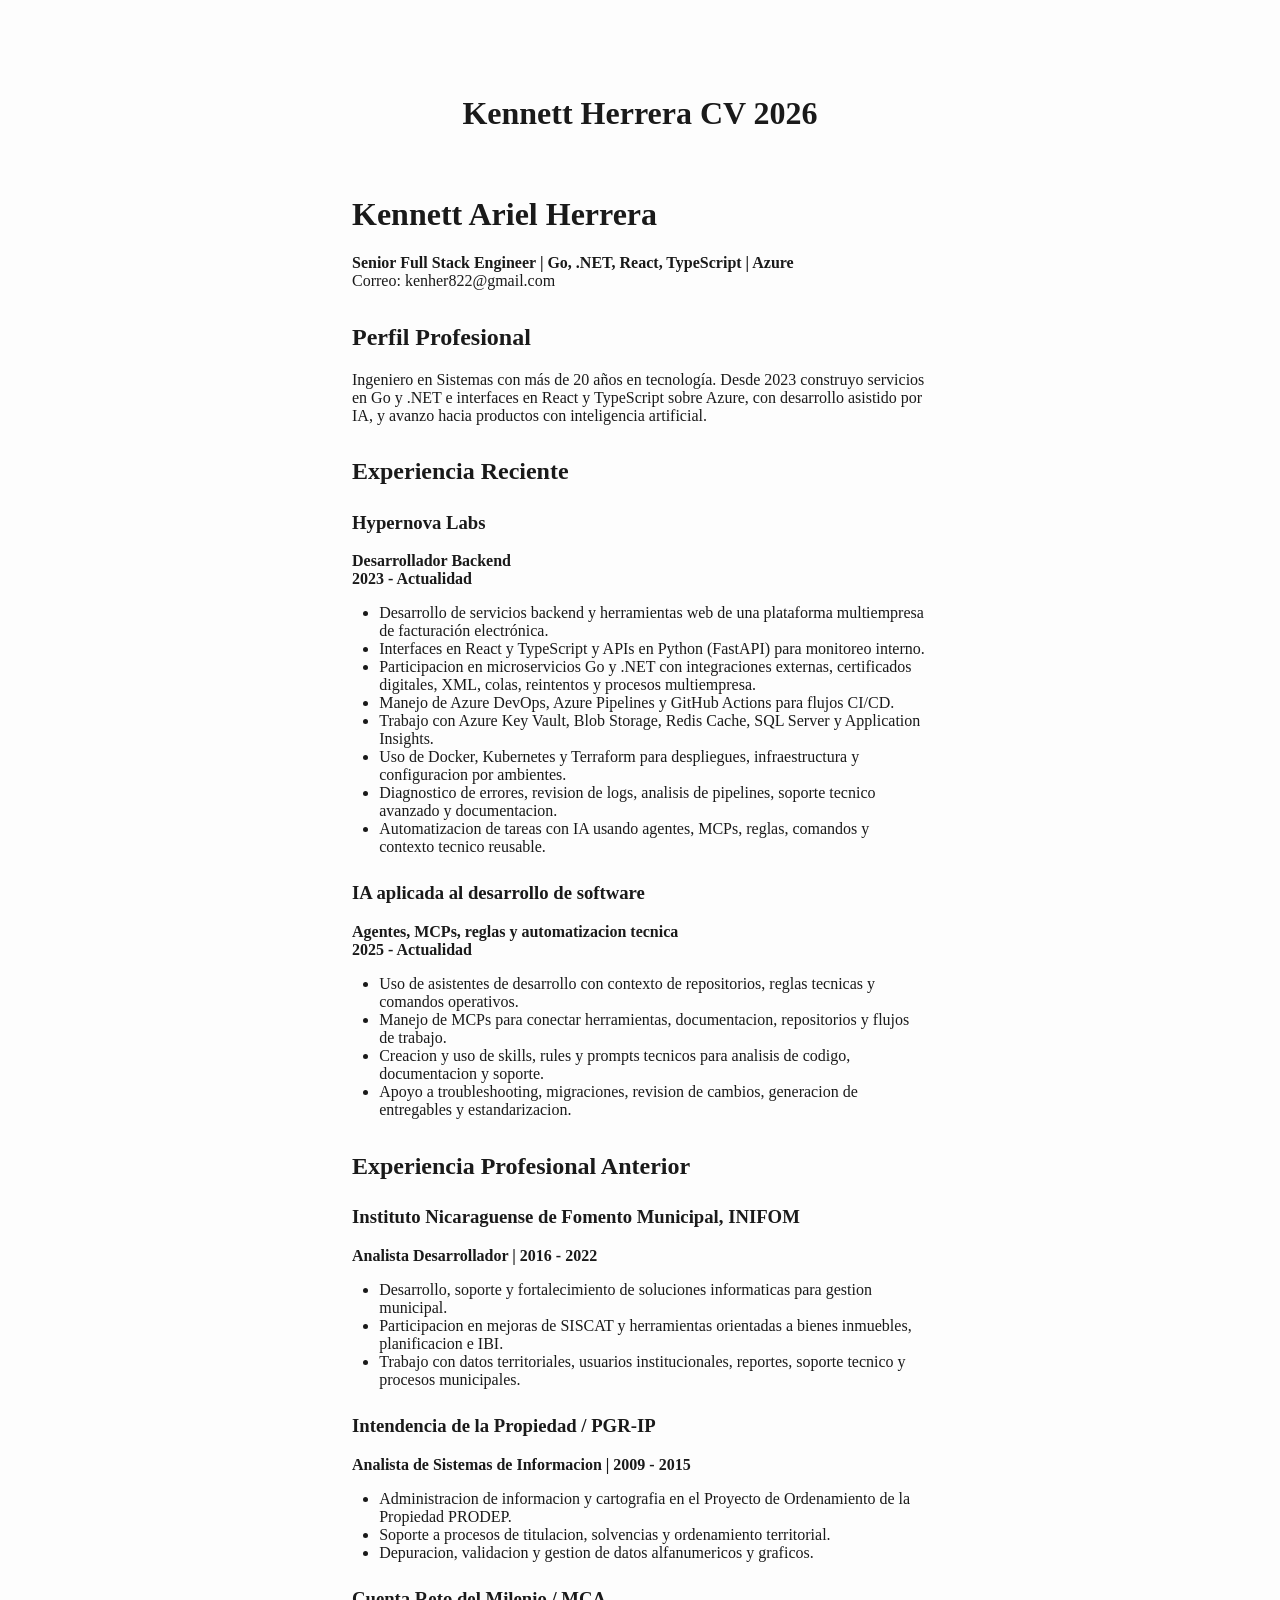
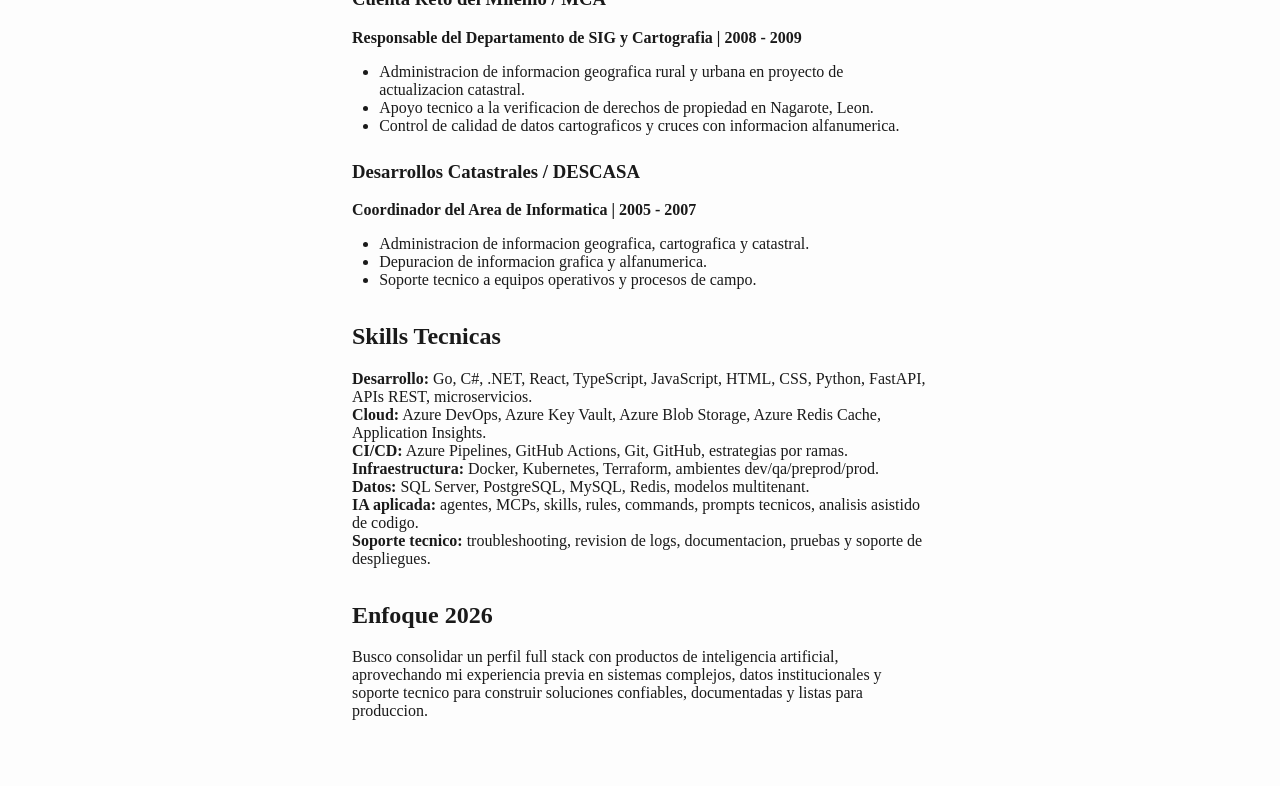
==== cv/CV_Kennett_Herrera_2026.html @ 6d3596ff "feat: update profile to Senior Full Stack Engineer and refresh CV" ====
<!DOCTYPE html>
<html xmlns="http://www.w3.org/1999/xhtml" lang="" xml:lang="">
<head>
  <meta charset="utf-8" />
  <meta name="generator" content="pandoc" />
  <meta name="viewport" content="width=device-width, initial-scale=1.0, user-scalable=yes" />
  <title>Kennett Herrera CV 2026</title>
  <style>
    html {
      color: #1a1a1a;
      background-color: #fdfdfd;
    }
    body {
      margin: 0 auto;
      max-width: 36em;
      padding-left: 50px;
      padding-right: 50px;
      padding-top: 50px;
      padding-bottom: 50px;
      hyphens: auto;
      overflow-wrap: break-word;
      text-rendering: optimizeLegibility;
      font-kerning: normal;
    }
    @media (max-width: 600px) {
      body {
        font-size: 0.9em;
        padding: 12px;
      }
      h1 {
        font-size: 1.8em;
      }
    }
    @media print {
      html {
        background-color: white;
      }
      body {
        background-color: transparent;
        color: black;
        font-size: 12pt;
      }
      p, h2, h3 {
        orphans: 3;
        widows: 3;
      }
      h2, h3, h4 {
        page-break-after: avoid;
      }
    }
    p {
      margin: 1em 0;
    }
    a {
      color: #1a1a1a;
    }
    a:visited {
      color: #1a1a1a;
    }
    img {
      max-width: 100%;
    }
    svg {
      height: auto;
      max-width: 100%;
    }
    h1, h2, h3, h4, h5, h6 {
      margin-top: 1.4em;
    }
    h5, h6 {
      font-size: 1em;
      font-style: italic;
    }
    h6 {
      font-weight: normal;
    }
    ol, ul {
      padding-left: 1.7em;
      margin-top: 1em;
    }
    li > ol, li > ul {
      margin-top: 0;
    }
    blockquote {
      margin: 1em 0 1em 1.7em;
      padding-left: 1em;
      border-left: 2px solid #e6e6e6;
      color: #606060;
    }
    code {
      font-family: Menlo, Monaco, Consolas, 'Lucida Console', monospace;
      font-size: 85%;
      margin: 0;
      hyphens: manual;
    }
    pre {
      margin: 1em 0;
      overflow: auto;
    }
    pre code {
      padding: 0;
      overflow: visible;
      overflow-wrap: normal;
    }
    .sourceCode {
     background-color: transparent;
     overflow: visible;
    }
    hr {
      border: none;
      border-top: 1px solid #1a1a1a;
      height: 1px;
      margin: 1em 0;
    }
    table {
      margin: 1em 0;
      border-collapse: collapse;
      width: 100%;
      overflow-x: auto;
      display: block;
      font-variant-numeric: lining-nums tabular-nums;
    }
    table caption {
      margin-bottom: 0.75em;
    }
    tbody {
      margin-top: 0.5em;
      border-top: 1px solid #1a1a1a;
      border-bottom: 1px solid #1a1a1a;
    }
    th {
      border-top: 1px solid #1a1a1a;
      padding: 0.25em 0.5em 0.25em 0.5em;
    }
    td {
      padding: 0.125em 0.5em 0.25em 0.5em;
    }
    header {
      margin-bottom: 4em;
      text-align: center;
    }
    #TOC li {
      list-style: none;
    }
    #TOC ul {
      padding-left: 1.3em;
    }
    #TOC > ul {
      padding-left: 0;
    }
    #TOC a:not(:hover) {
      text-decoration: none;
    }
    code{white-space: pre-wrap;}
    span.smallcaps{font-variant: small-caps;}
    div.columns{display: flex; gap: min(4vw, 1.5em);}
    div.column{flex: auto; overflow-x: auto;}
    div.hanging-indent{margin-left: 1.5em; text-indent: -1.5em;}
    /* The extra [class] is a hack that increases specificity enough to
       override a similar rule in reveal.js */
    ul.task-list[class]{list-style: none;}
    ul.task-list li input[type="checkbox"] {
      font-size: inherit;
      width: 0.8em;
      margin: 0 0.8em 0.2em -1.6em;
      vertical-align: middle;
    }
    .display.math{display: block; text-align: center; margin: 0.5rem auto;}
  </style>
</head>
<body>
<header id="title-block-header">
<h1 class="title">Kennett Herrera CV 2026</h1>
</header>
<h1 id="kennett-ariel-herrera">Kennett Ariel Herrera</h1>
<p><strong>Senior Full Stack Engineer | Go, .NET, React, TypeScript |
Azure</strong><br />
Correo: kenher822@gmail.com</p>
<h2 id="perfil-profesional">Perfil Profesional</h2>
<p>Ingeniero en Sistemas con más de 20 años en tecnología. Desde 2023
construyo servicios en Go y .NET e interfaces en React y TypeScript
sobre Azure, con desarrollo asistido por IA, y avanzo hacia productos
con inteligencia artificial.</p>
<h2 id="experiencia-reciente">Experiencia Reciente</h2>
<h3 id="hypernova-labs">Hypernova Labs</h3>
<p><strong>Desarrollador Backend</strong><br />
<strong>2023 - Actualidad</strong></p>
<ul>
<li>Desarrollo de servicios backend y herramientas web de una plataforma
multiempresa de facturación electrónica.</li>
<li>Interfaces en React y TypeScript y APIs en Python (FastAPI) para
monitoreo interno.</li>
<li>Participacion en microservicios Go y .NET con integraciones
externas, certificados digitales, XML, colas, reintentos y procesos
multiempresa.</li>
<li>Manejo de Azure DevOps, Azure Pipelines y GitHub Actions para flujos
CI/CD.</li>
<li>Trabajo con Azure Key Vault, Blob Storage, Redis Cache, SQL Server y
Application Insights.</li>
<li>Uso de Docker, Kubernetes y Terraform para despliegues,
infraestructura y configuracion por ambientes.</li>
<li>Diagnostico de errores, revision de logs, analisis de pipelines,
soporte tecnico avanzado y documentacion.</li>
<li>Automatizacion de tareas con IA usando agentes, MCPs, reglas,
comandos y contexto tecnico reusable.</li>
</ul>
<h3 id="ia-aplicada-al-desarrollo-de-software">IA aplicada al desarrollo
de software</h3>
<p><strong>Agentes, MCPs, reglas y automatizacion tecnica</strong><br />
<strong>2025 - Actualidad</strong></p>
<ul>
<li>Uso de asistentes de desarrollo con contexto de repositorios, reglas
tecnicas y comandos operativos.</li>
<li>Manejo de MCPs para conectar herramientas, documentacion,
repositorios y flujos de trabajo.</li>
<li>Creacion y uso de skills, rules y prompts tecnicos para analisis de
codigo, documentacion y soporte.</li>
<li>Apoyo a troubleshooting, migraciones, revision de cambios,
generacion de entregables y estandarizacion.</li>
</ul>
<h2 id="experiencia-profesional-anterior">Experiencia Profesional
Anterior</h2>
<h3 id="instituto-nicaraguense-de-fomento-municipal-inifom">Instituto
Nicaraguense de Fomento Municipal, INIFOM</h3>
<p><strong>Analista Desarrollador | 2016 - 2022</strong></p>
<ul>
<li>Desarrollo, soporte y fortalecimiento de soluciones informaticas
para gestion municipal.</li>
<li>Participacion en mejoras de SISCAT y herramientas orientadas a
bienes inmuebles, planificacion e IBI.</li>
<li>Trabajo con datos territoriales, usuarios institucionales, reportes,
soporte tecnico y procesos municipales.</li>
</ul>
<h3 id="intendencia-de-la-propiedad-pgr-ip">Intendencia de la Propiedad
/ PGR-IP</h3>
<p><strong>Analista de Sistemas de Informacion | 2009 -
2015</strong></p>
<ul>
<li>Administracion de informacion y cartografia en el Proyecto de
Ordenamiento de la Propiedad PRODEP.</li>
<li>Soporte a procesos de titulacion, solvencias y ordenamiento
territorial.</li>
<li>Depuracion, validacion y gestion de datos alfanumericos y
graficos.</li>
</ul>
<h3 id="cuenta-reto-del-milenio-mca">Cuenta Reto del Milenio / MCA</h3>
<p><strong>Responsable del Departamento de SIG y Cartografia | 2008 -
2009</strong></p>
<ul>
<li>Administracion de informacion geografica rural y urbana en proyecto
de actualizacion catastral.</li>
<li>Apoyo tecnico a la verificacion de derechos de propiedad en
Nagarote, Leon.</li>
<li>Control de calidad de datos cartograficos y cruces con informacion
alfanumerica.</li>
</ul>
<h3 id="desarrollos-catastrales-descasa">Desarrollos Catastrales /
DESCASA</h3>
<p><strong>Coordinador del Area de Informatica | 2005 -
2007</strong></p>
<ul>
<li>Administracion de informacion geografica, cartografica y
catastral.</li>
<li>Depuracion de informacion grafica y alfanumerica.</li>
<li>Soporte tecnico a equipos operativos y procesos de campo.</li>
</ul>
<h2 id="skills-tecnicas">Skills Tecnicas</h2>
<p><strong>Desarrollo:</strong> Go, C#, .NET, React, TypeScript,
JavaScript, HTML, CSS, Python, FastAPI, APIs REST, microservicios.<br />
<strong>Cloud:</strong> Azure DevOps, Azure Key Vault, Azure Blob
Storage, Azure Redis Cache, Application Insights.<br />
<strong>CI/CD:</strong> Azure Pipelines, GitHub Actions, Git, GitHub,
estrategias por ramas.<br />
<strong>Infraestructura:</strong> Docker, Kubernetes, Terraform,
ambientes dev/qa/preprod/prod.<br />
<strong>Datos:</strong> SQL Server, PostgreSQL, MySQL, Redis, modelos
multitenant.<br />
<strong>IA aplicada:</strong> agentes, MCPs, skills, rules, commands,
prompts tecnicos, analisis asistido de codigo.<br />
<strong>Soporte tecnico:</strong> troubleshooting, revision de logs,
documentacion, pruebas y soporte de despliegues.</p>
<h2 id="enfoque-2026">Enfoque 2026</h2>
<p>Busco consolidar un perfil full stack con productos de inteligencia
artificial, aprovechando mi experiencia previa en sistemas complejos,
datos institucionales y soporte tecnico para construir soluciones
confiables, documentadas y listas para produccion.</p>
</body>
</html>
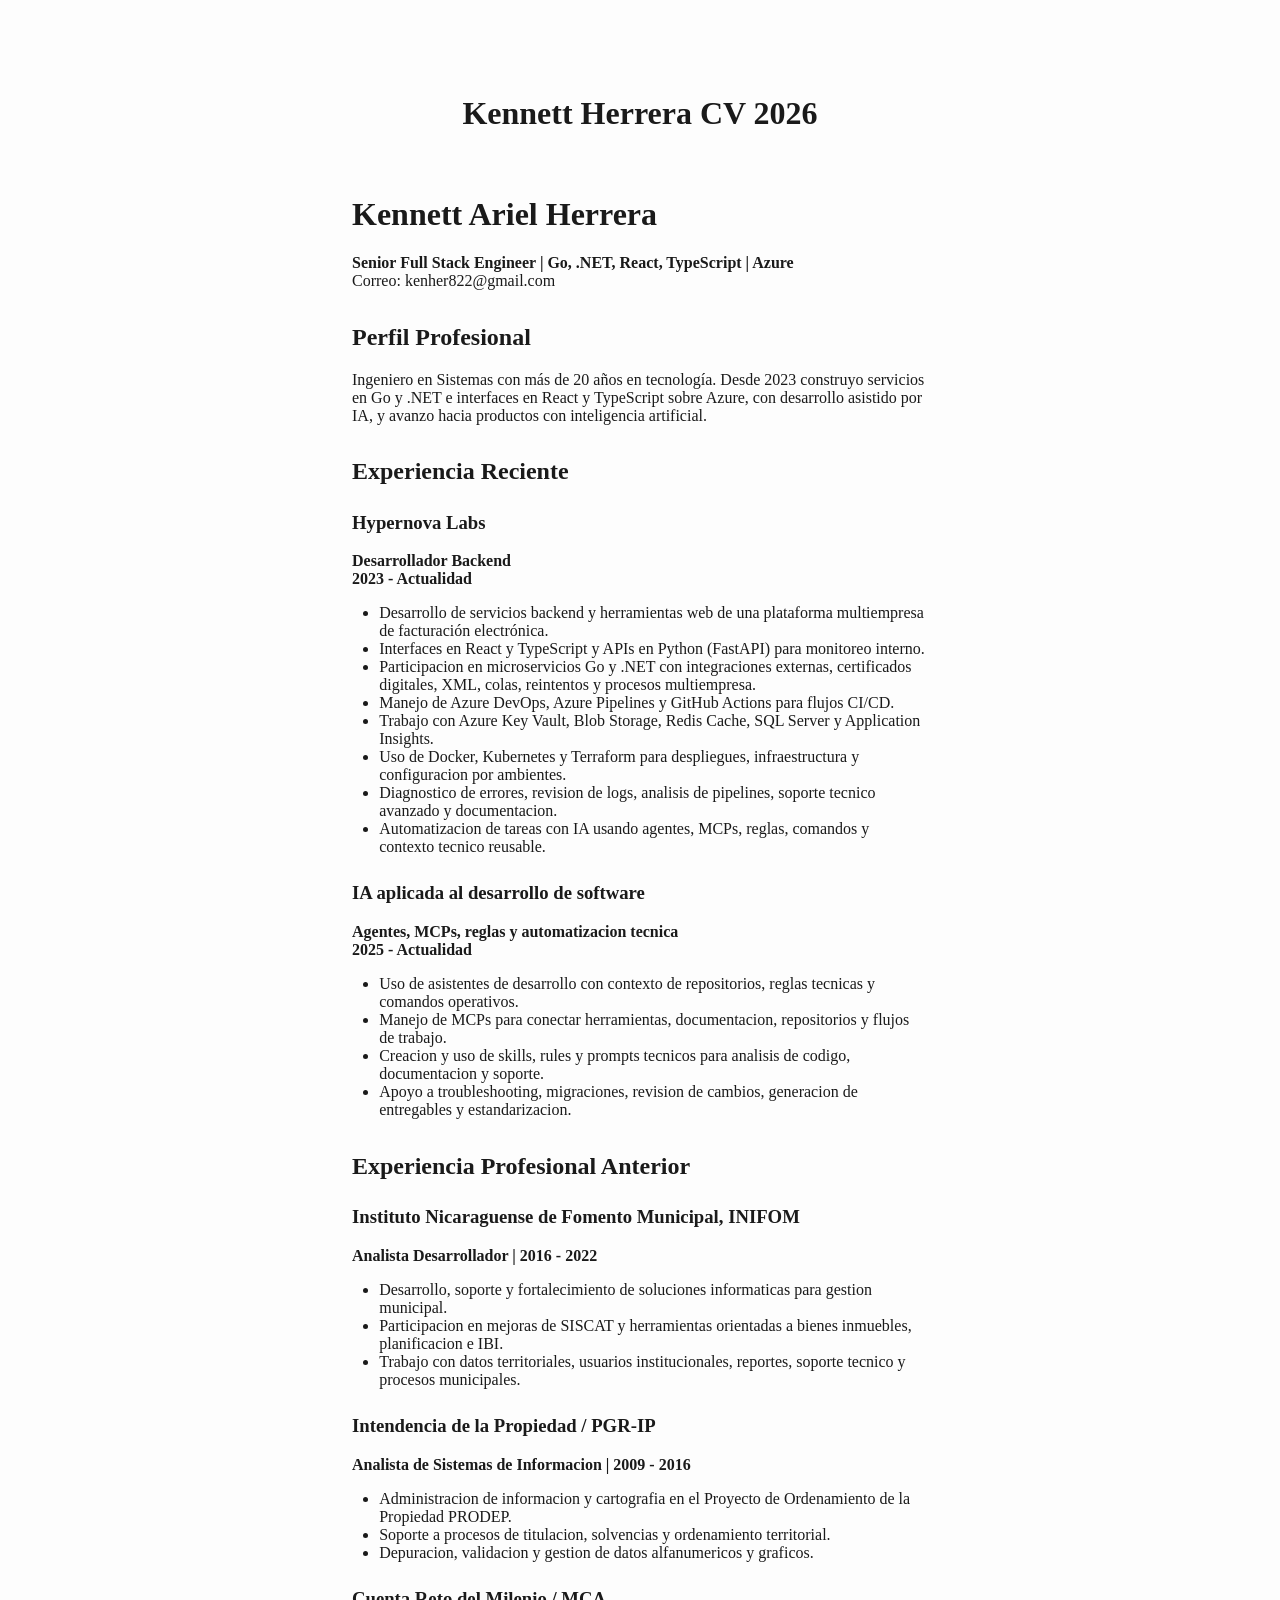
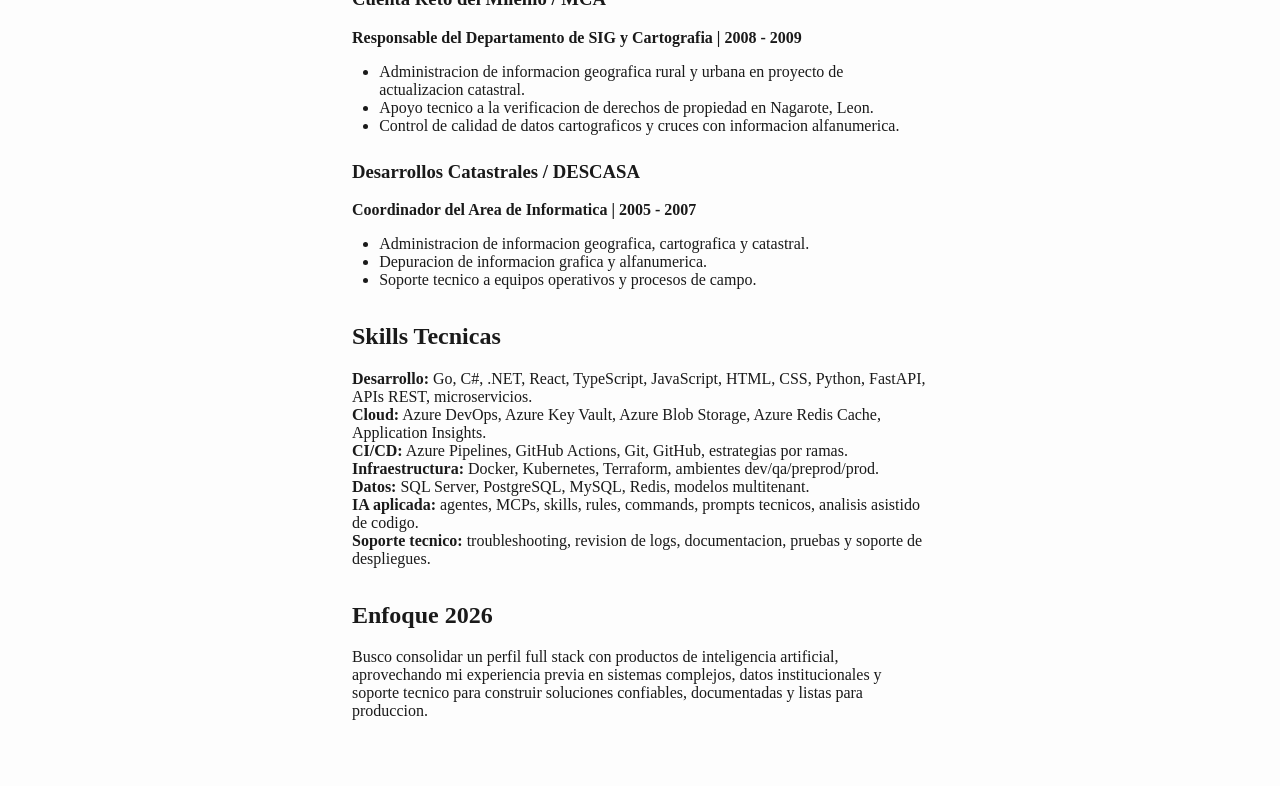
==== commit ab15cf38: "fix: correct PGR-IP end year" ====
--- a/cv/CV_Kennett_Herrera_2026.html
+++ b/cv/CV_Kennett_Herrera_2026.html
@@ -234,7 +234,7 @@
 <h3 id="intendencia-de-la-propiedad-pgr-ip">Intendencia de la Propiedad
 / PGR-IP</h3>
 <p><strong>Analista de Sistemas de Informacion | 2009 -
-2015</strong></p>
+2016</strong></p>
 <ul>
 <li>Administracion de informacion y cartografia en el Proyecto de
 Ordenamiento de la Propiedad PRODEP.</li>
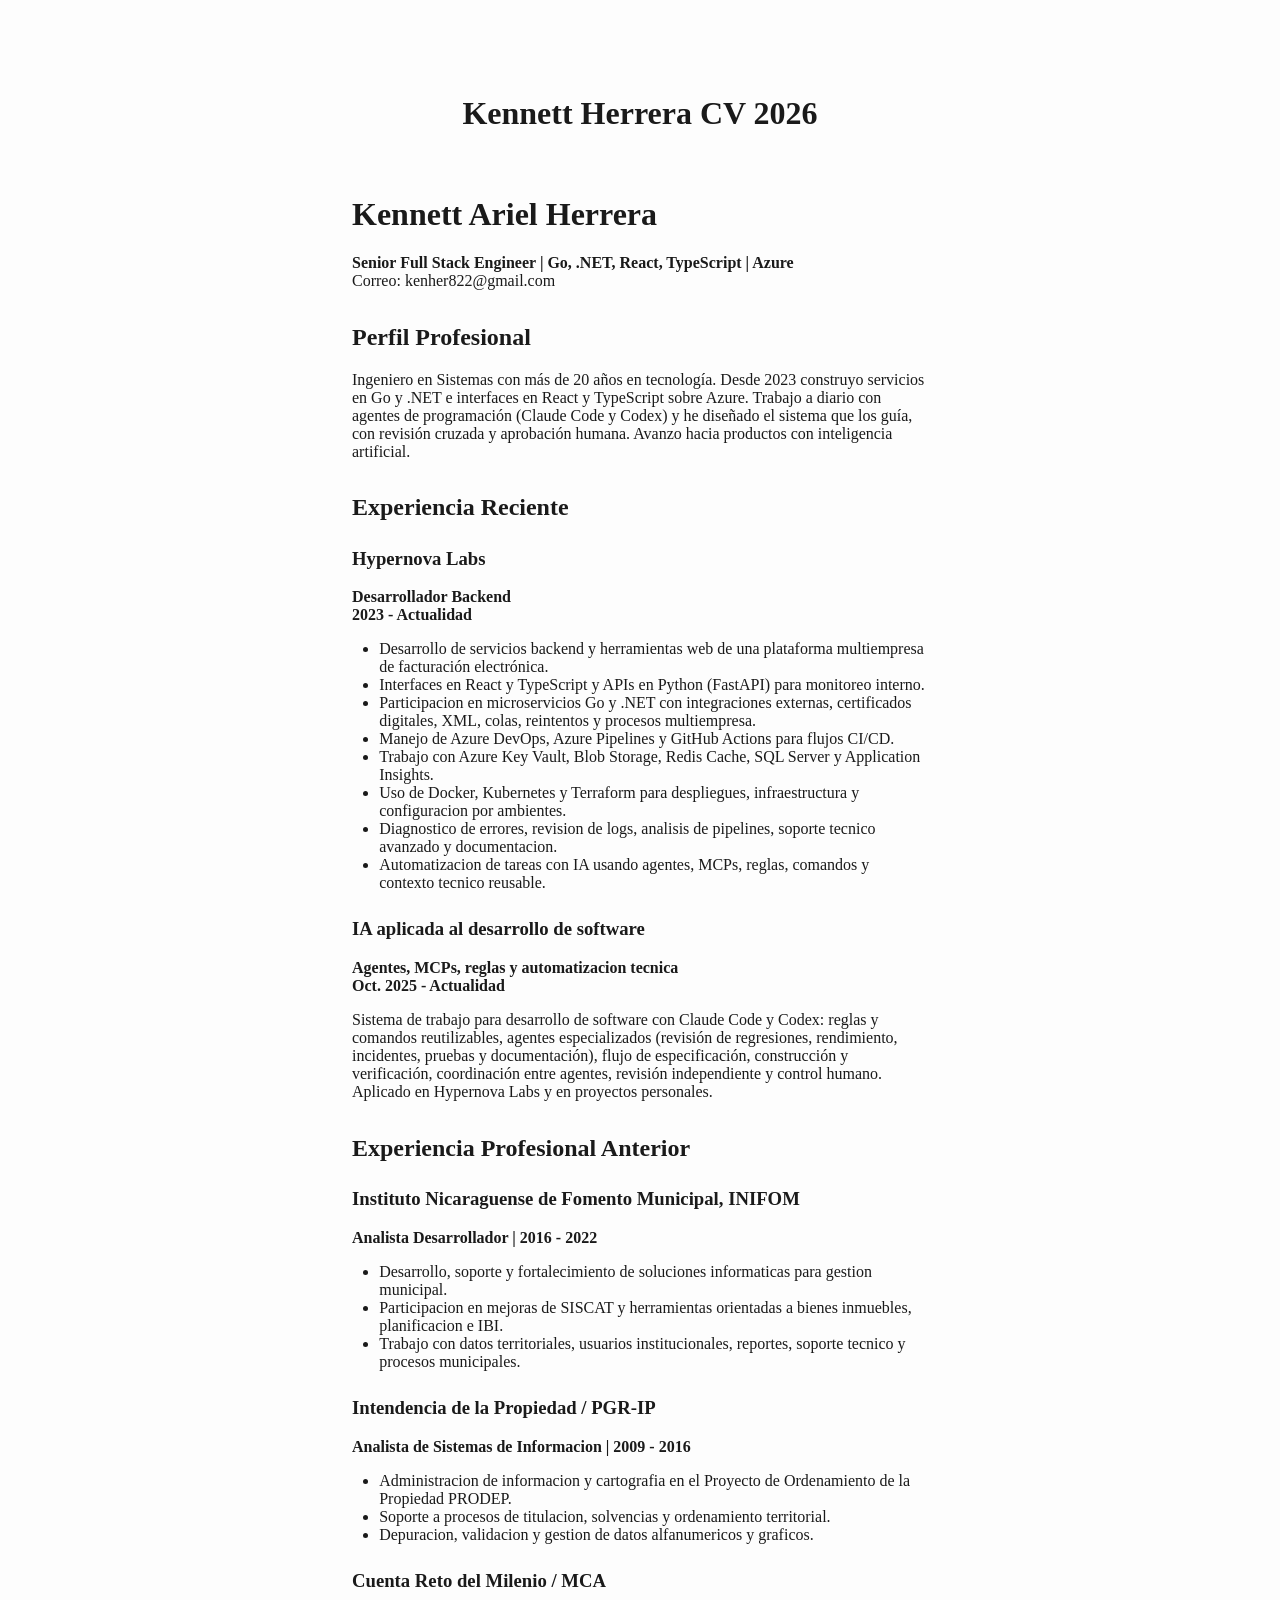
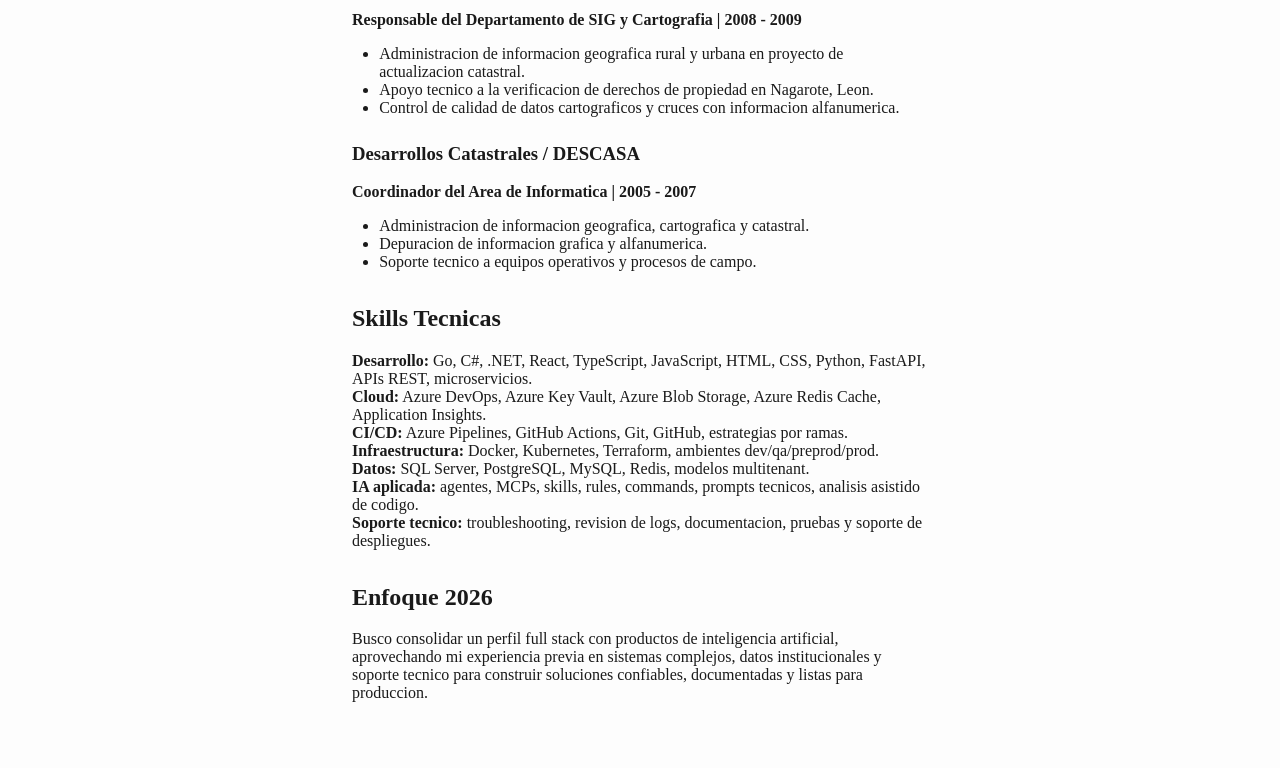
==== commit 42085b91: "feat: describe AI agent engineering work" ====
--- a/cv/CV_Kennett_Herrera_2026.html
+++ b/cv/CV_Kennett_Herrera_2026.html
@@ -179,8 +179,10 @@
 <h2 id="perfil-profesional">Perfil Profesional</h2>
 <p>Ingeniero en Sistemas con más de 20 años en tecnología. Desde 2023
 construyo servicios en Go y .NET e interfaces en React y TypeScript
-sobre Azure, con desarrollo asistido por IA, y avanzo hacia productos
-con inteligencia artificial.</p>
+sobre Azure. Trabajo a diario con agentes de programación (Claude Code y
+Codex) y he diseñado el sistema que los guía, con revisión cruzada y
+aprobación humana. Avanzo hacia productos con inteligencia
+artificial.</p>
 <h2 id="experiencia-reciente">Experiencia Reciente</h2>
 <h3 id="hypernova-labs">Hypernova Labs</h3>
 <p><strong>Desarrollador Backend</strong><br />
@@ -207,17 +209,13 @@
 <h3 id="ia-aplicada-al-desarrollo-de-software">IA aplicada al desarrollo
 de software</h3>
 <p><strong>Agentes, MCPs, reglas y automatizacion tecnica</strong><br />
-<strong>2025 - Actualidad</strong></p>
-<ul>
-<li>Uso de asistentes de desarrollo con contexto de repositorios, reglas
-tecnicas y comandos operativos.</li>
-<li>Manejo de MCPs para conectar herramientas, documentacion,
-repositorios y flujos de trabajo.</li>
-<li>Creacion y uso de skills, rules y prompts tecnicos para analisis de
-codigo, documentacion y soporte.</li>
-<li>Apoyo a troubleshooting, migraciones, revision de cambios,
-generacion de entregables y estandarizacion.</li>
-</ul>
+<strong>Oct. 2025 - Actualidad</strong></p>
+<p>Sistema de trabajo para desarrollo de software con Claude Code y
+Codex: reglas y comandos reutilizables, agentes especializados (revisión
+de regresiones, rendimiento, incidentes, pruebas y documentación), flujo
+de especificación, construcción y verificación, coordinación entre
+agentes, revisión independiente y control humano. Aplicado en Hypernova
+Labs y en proyectos personales.</p>
 <h2 id="experiencia-profesional-anterior">Experiencia Profesional
 Anterior</h2>
 <h3 id="instituto-nicaraguense-de-fomento-municipal-inifom">Instituto
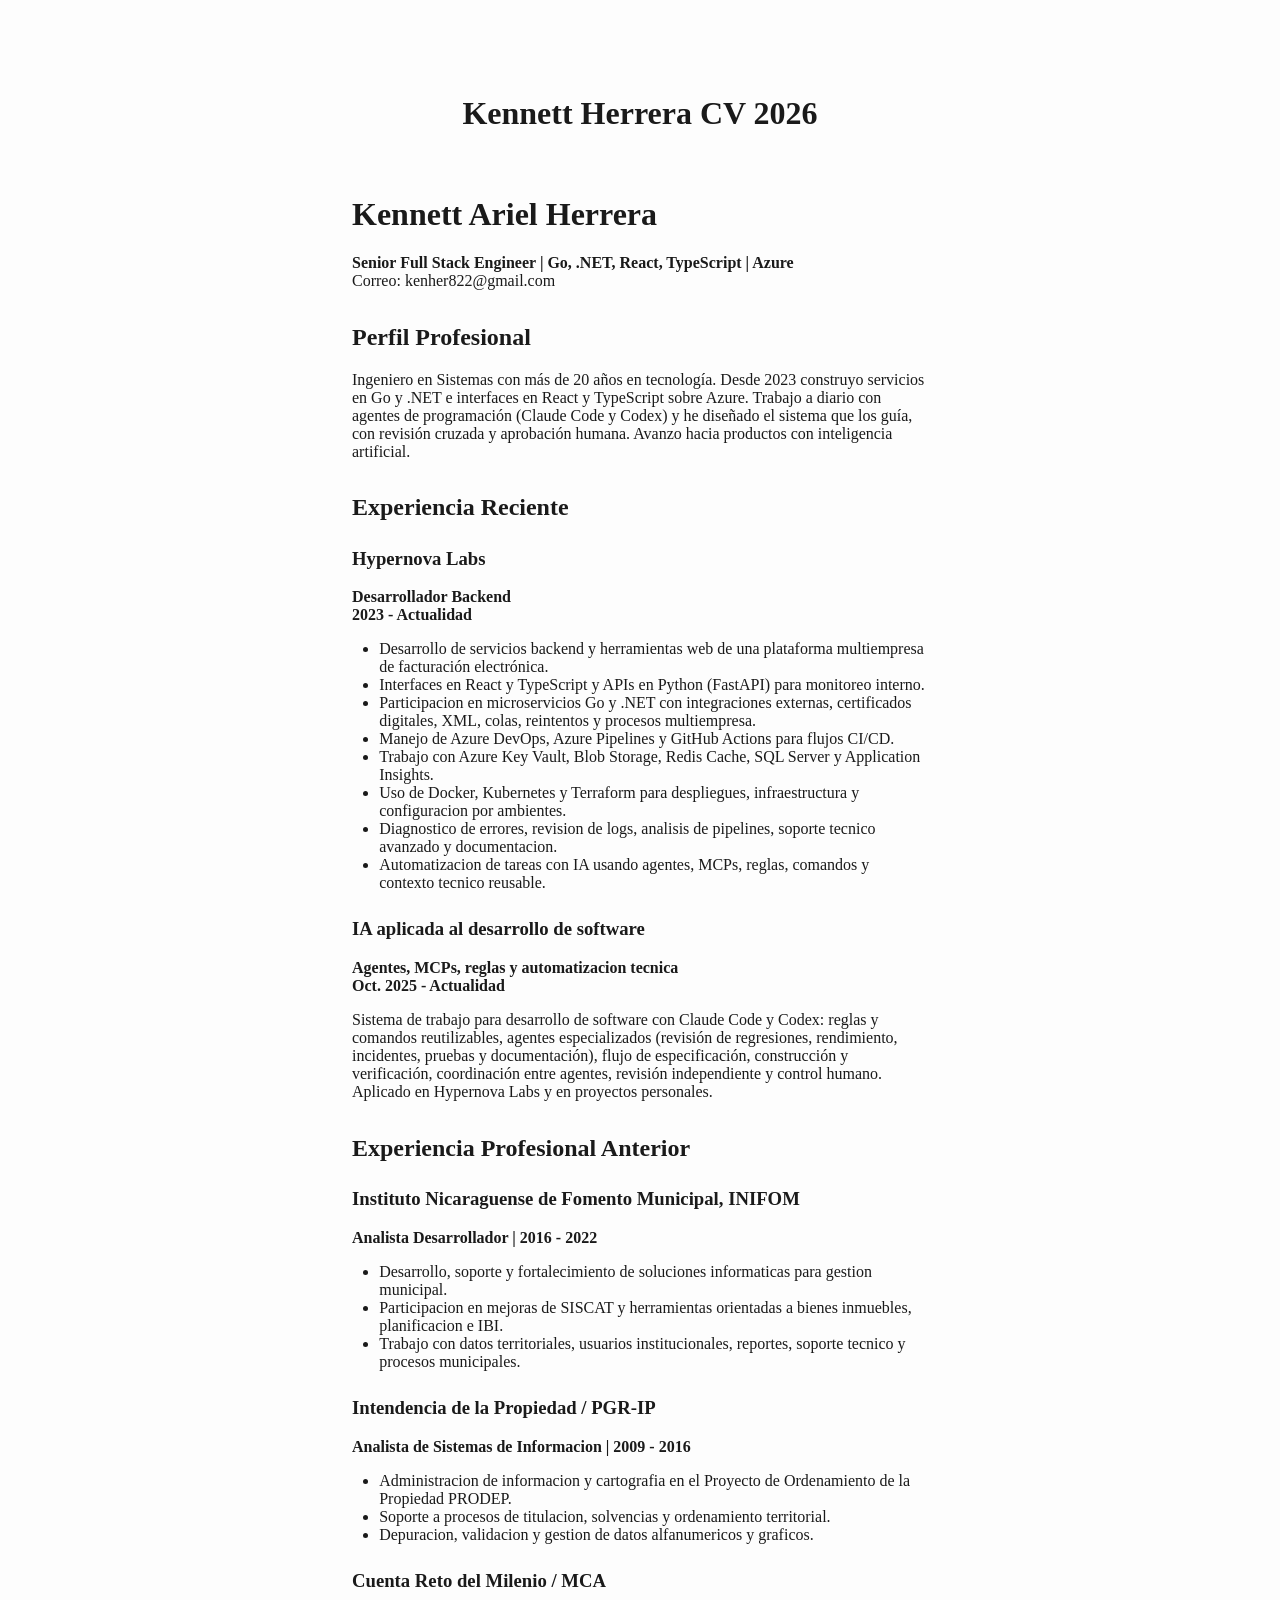
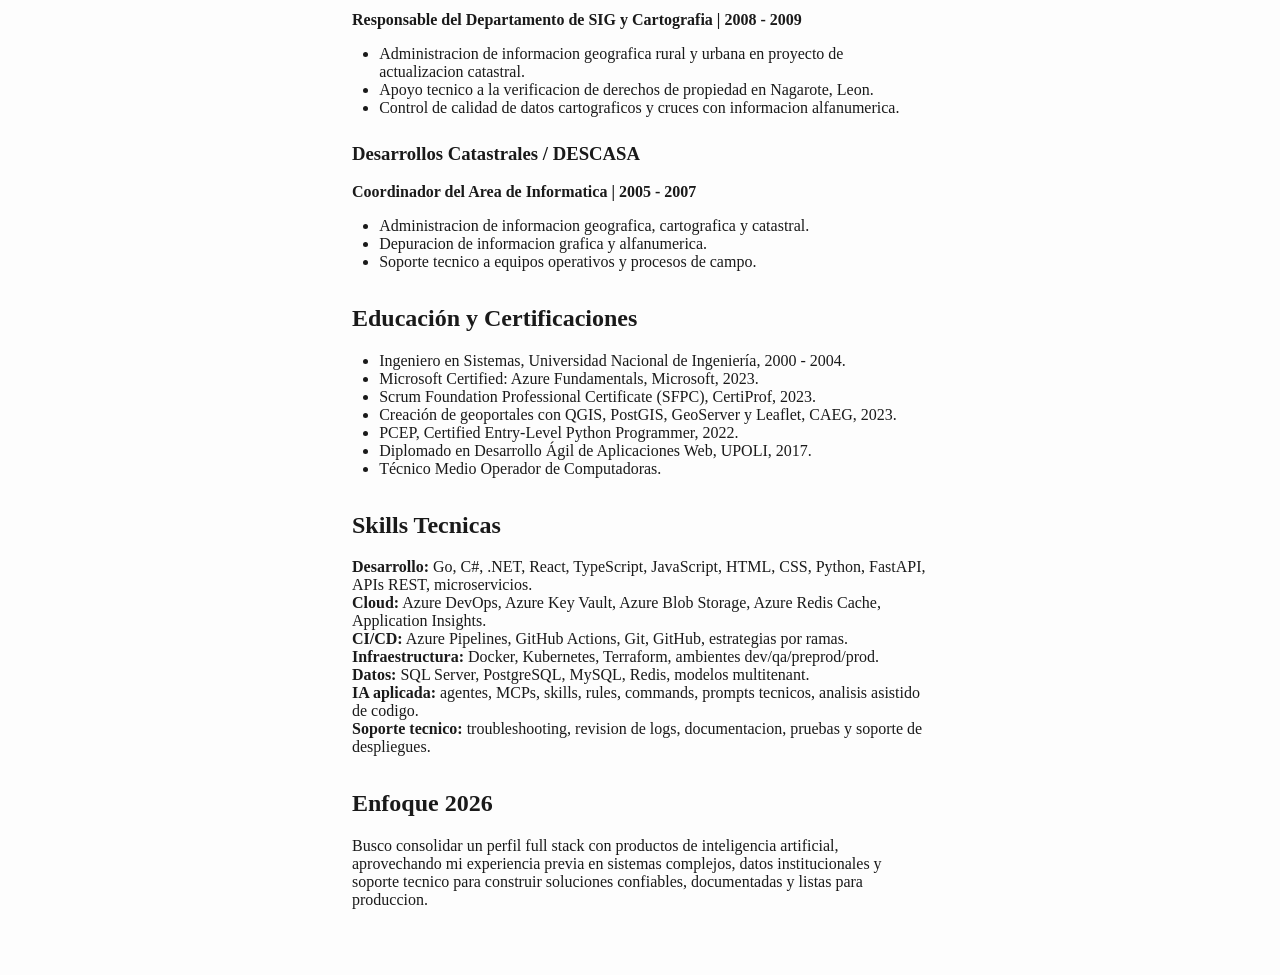
==== commit 2b7f5afc: "feat: redesign projects and education, unify widths and add profile data" ====
--- a/cv/CV_Kennett_Herrera_2026.html
+++ b/cv/CV_Kennett_Herrera_2026.html
@@ -262,6 +262,19 @@
 <li>Depuracion de informacion grafica y alfanumerica.</li>
 <li>Soporte tecnico a equipos operativos y procesos de campo.</li>
 </ul>
+<h2 id="educación-y-certificaciones">Educación y Certificaciones</h2>
+<ul>
+<li>Ingeniero en Sistemas, Universidad Nacional de Ingeniería, 2000 -
+2004.</li>
+<li>Microsoft Certified: Azure Fundamentals, Microsoft, 2023.</li>
+<li>Scrum Foundation Professional Certificate (SFPC), CertiProf,
+2023.</li>
+<li>Creación de geoportales con QGIS, PostGIS, GeoServer y Leaflet,
+CAEG, 2023.</li>
+<li>PCEP, Certified Entry-Level Python Programmer, 2022.</li>
+<li>Diplomado en Desarrollo Ágil de Aplicaciones Web, UPOLI, 2017.</li>
+<li>Técnico Medio Operador de Computadoras.</li>
+</ul>
 <h2 id="skills-tecnicas">Skills Tecnicas</h2>
 <p><strong>Desarrollo:</strong> Go, C#, .NET, React, TypeScript,
 JavaScript, HTML, CSS, Python, FastAPI, APIs REST, microservicios.<br />
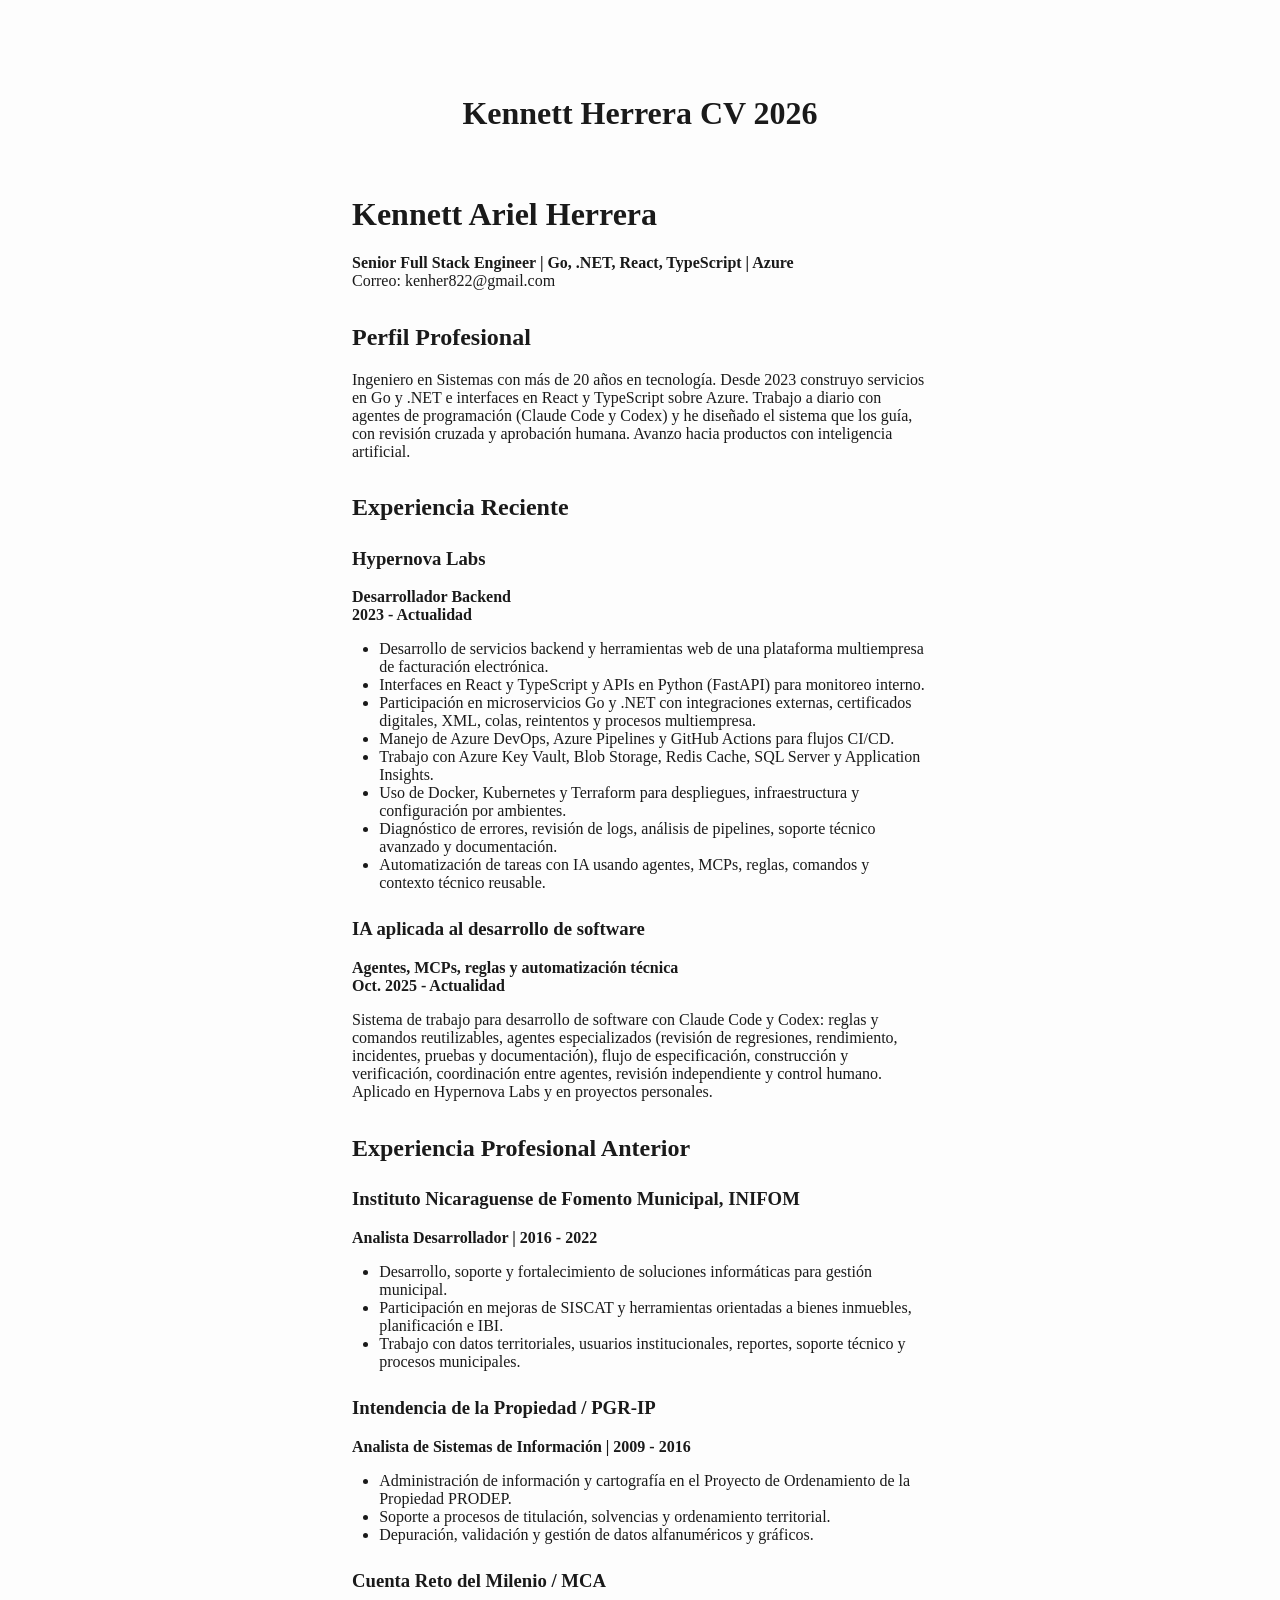
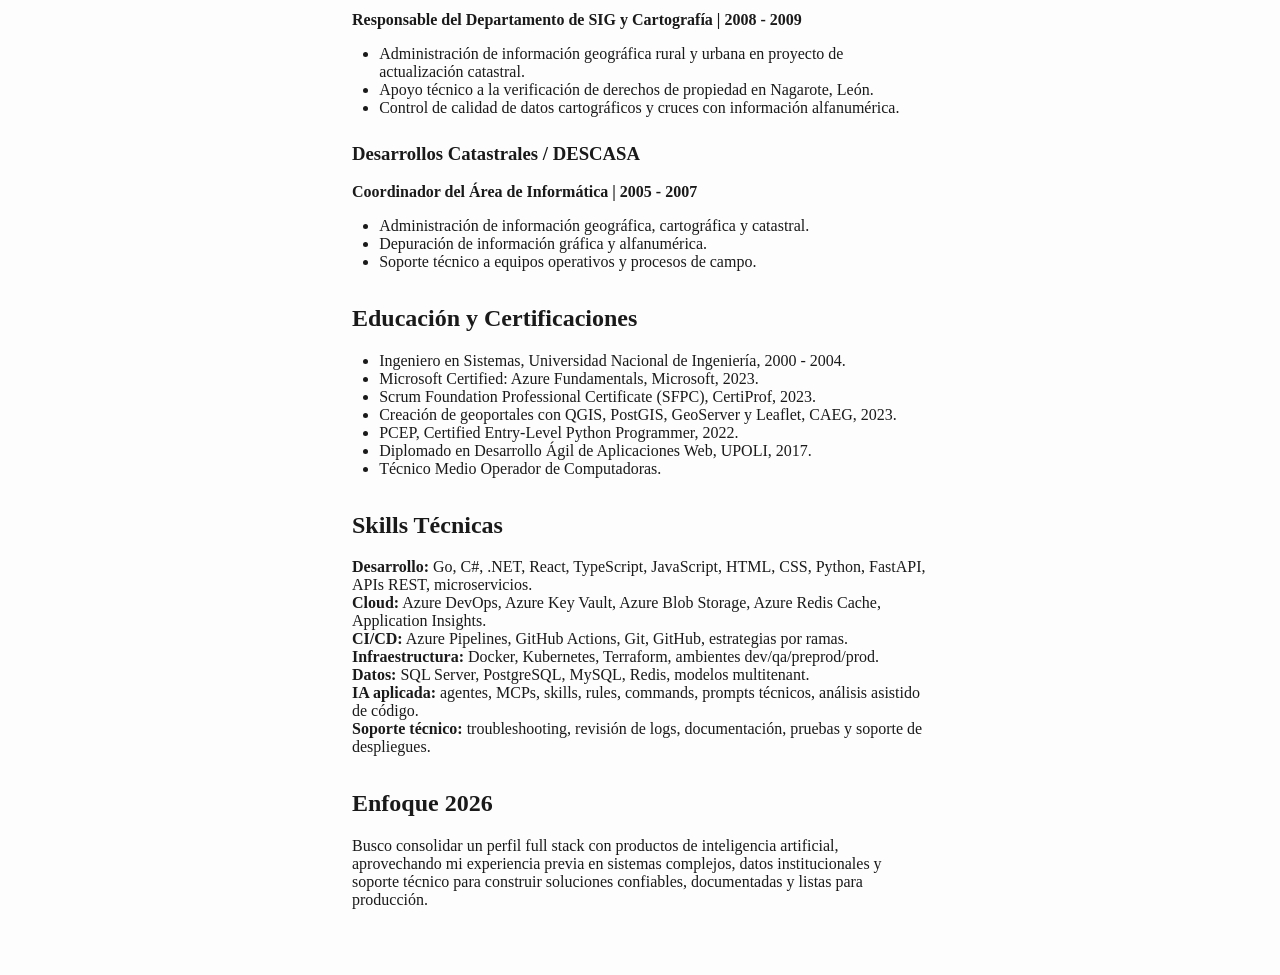
==== commit a16b9840: "feat: redesign experience and skills, lighter icons and Spanish accents" ====
--- a/cv/CV_Kennett_Herrera_2026.html
+++ b/cv/CV_Kennett_Herrera_2026.html
@@ -192,7 +192,7 @@
 multiempresa de facturación electrónica.</li>
 <li>Interfaces en React y TypeScript y APIs en Python (FastAPI) para
 monitoreo interno.</li>
-<li>Participacion en microservicios Go y .NET con integraciones
+<li>Participación en microservicios Go y .NET con integraciones
 externas, certificados digitales, XML, colas, reintentos y procesos
 multiempresa.</li>
 <li>Manejo de Azure DevOps, Azure Pipelines y GitHub Actions para flujos
@@ -200,15 +200,15 @@
 <li>Trabajo con Azure Key Vault, Blob Storage, Redis Cache, SQL Server y
 Application Insights.</li>
 <li>Uso de Docker, Kubernetes y Terraform para despliegues,
-infraestructura y configuracion por ambientes.</li>
-<li>Diagnostico de errores, revision de logs, analisis de pipelines,
-soporte tecnico avanzado y documentacion.</li>
-<li>Automatizacion de tareas con IA usando agentes, MCPs, reglas,
-comandos y contexto tecnico reusable.</li>
+infraestructura y configuración por ambientes.</li>
+<li>Diagnóstico de errores, revisión de logs, análisis de pipelines,
+soporte técnico avanzado y documentación.</li>
+<li>Automatización de tareas con IA usando agentes, MCPs, reglas,
+comandos y contexto técnico reusable.</li>
 </ul>
 <h3 id="ia-aplicada-al-desarrollo-de-software">IA aplicada al desarrollo
 de software</h3>
-<p><strong>Agentes, MCPs, reglas y automatizacion tecnica</strong><br />
+<p><strong>Agentes, MCPs, reglas y automatización técnica</strong><br />
 <strong>Oct. 2025 - Actualidad</strong></p>
 <p>Sistema de trabajo para desarrollo de software con Claude Code y
 Codex: reglas y comandos reutilizables, agentes especializados (revisión
@@ -222,45 +222,45 @@
 Nicaraguense de Fomento Municipal, INIFOM</h3>
 <p><strong>Analista Desarrollador | 2016 - 2022</strong></p>
 <ul>
-<li>Desarrollo, soporte y fortalecimiento de soluciones informaticas
-para gestion municipal.</li>
-<li>Participacion en mejoras de SISCAT y herramientas orientadas a
-bienes inmuebles, planificacion e IBI.</li>
+<li>Desarrollo, soporte y fortalecimiento de soluciones informáticas
+para gestión municipal.</li>
+<li>Participación en mejoras de SISCAT y herramientas orientadas a
+bienes inmuebles, planificación e IBI.</li>
 <li>Trabajo con datos territoriales, usuarios institucionales, reportes,
-soporte tecnico y procesos municipales.</li>
+soporte técnico y procesos municipales.</li>
 </ul>
 <h3 id="intendencia-de-la-propiedad-pgr-ip">Intendencia de la Propiedad
 / PGR-IP</h3>
-<p><strong>Analista de Sistemas de Informacion | 2009 -
+<p><strong>Analista de Sistemas de Información | 2009 -
 2016</strong></p>
 <ul>
-<li>Administracion de informacion y cartografia en el Proyecto de
+<li>Administración de información y cartografía en el Proyecto de
 Ordenamiento de la Propiedad PRODEP.</li>
-<li>Soporte a procesos de titulacion, solvencias y ordenamiento
+<li>Soporte a procesos de titulación, solvencias y ordenamiento
 territorial.</li>
-<li>Depuracion, validacion y gestion de datos alfanumericos y
-graficos.</li>
+<li>Depuración, validación y gestión de datos alfanuméricos y
+gráficos.</li>
 </ul>
 <h3 id="cuenta-reto-del-milenio-mca">Cuenta Reto del Milenio / MCA</h3>
-<p><strong>Responsable del Departamento de SIG y Cartografia | 2008 -
+<p><strong>Responsable del Departamento de SIG y Cartografía | 2008 -
 2009</strong></p>
 <ul>
-<li>Administracion de informacion geografica rural y urbana en proyecto
-de actualizacion catastral.</li>
-<li>Apoyo tecnico a la verificacion de derechos de propiedad en
-Nagarote, Leon.</li>
-<li>Control de calidad de datos cartograficos y cruces con informacion
-alfanumerica.</li>
+<li>Administración de información geográfica rural y urbana en proyecto
+de actualización catastral.</li>
+<li>Apoyo técnico a la verificación de derechos de propiedad en
+Nagarote, León.</li>
+<li>Control de calidad de datos cartográficos y cruces con información
+alfanumérica.</li>
 </ul>
 <h3 id="desarrollos-catastrales-descasa">Desarrollos Catastrales /
 DESCASA</h3>
-<p><strong>Coordinador del Area de Informatica | 2005 -
+<p><strong>Coordinador del Área de Informática | 2005 -
 2007</strong></p>
 <ul>
-<li>Administracion de informacion geografica, cartografica y
+<li>Administración de información geográfica, cartográfica y
 catastral.</li>
-<li>Depuracion de informacion grafica y alfanumerica.</li>
-<li>Soporte tecnico a equipos operativos y procesos de campo.</li>
+<li>Depuración de información gráfica y alfanumérica.</li>
+<li>Soporte técnico a equipos operativos y procesos de campo.</li>
 </ul>
 <h2 id="educación-y-certificaciones">Educación y Certificaciones</h2>
 <ul>
@@ -275,7 +275,7 @@
 <li>Diplomado en Desarrollo Ágil de Aplicaciones Web, UPOLI, 2017.</li>
 <li>Técnico Medio Operador de Computadoras.</li>
 </ul>
-<h2 id="skills-tecnicas">Skills Tecnicas</h2>
+<h2 id="skills-técnicas">Skills Técnicas</h2>
 <p><strong>Desarrollo:</strong> Go, C#, .NET, React, TypeScript,
 JavaScript, HTML, CSS, Python, FastAPI, APIs REST, microservicios.<br />
 <strong>Cloud:</strong> Azure DevOps, Azure Key Vault, Azure Blob
@@ -287,13 +287,13 @@
 <strong>Datos:</strong> SQL Server, PostgreSQL, MySQL, Redis, modelos
 multitenant.<br />
 <strong>IA aplicada:</strong> agentes, MCPs, skills, rules, commands,
-prompts tecnicos, analisis asistido de codigo.<br />
-<strong>Soporte tecnico:</strong> troubleshooting, revision de logs,
-documentacion, pruebas y soporte de despliegues.</p>
+prompts técnicos, análisis asistido de código.<br />
+<strong>Soporte técnico:</strong> troubleshooting, revisión de logs,
+documentación, pruebas y soporte de despliegues.</p>
 <h2 id="enfoque-2026">Enfoque 2026</h2>
 <p>Busco consolidar un perfil full stack con productos de inteligencia
 artificial, aprovechando mi experiencia previa en sistemas complejos,
-datos institucionales y soporte tecnico para construir soluciones
-confiables, documentadas y listas para produccion.</p>
+datos institucionales y soporte técnico para construir soluciones
+confiables, documentadas y listas para producción.</p>
 </body>
 </html>
